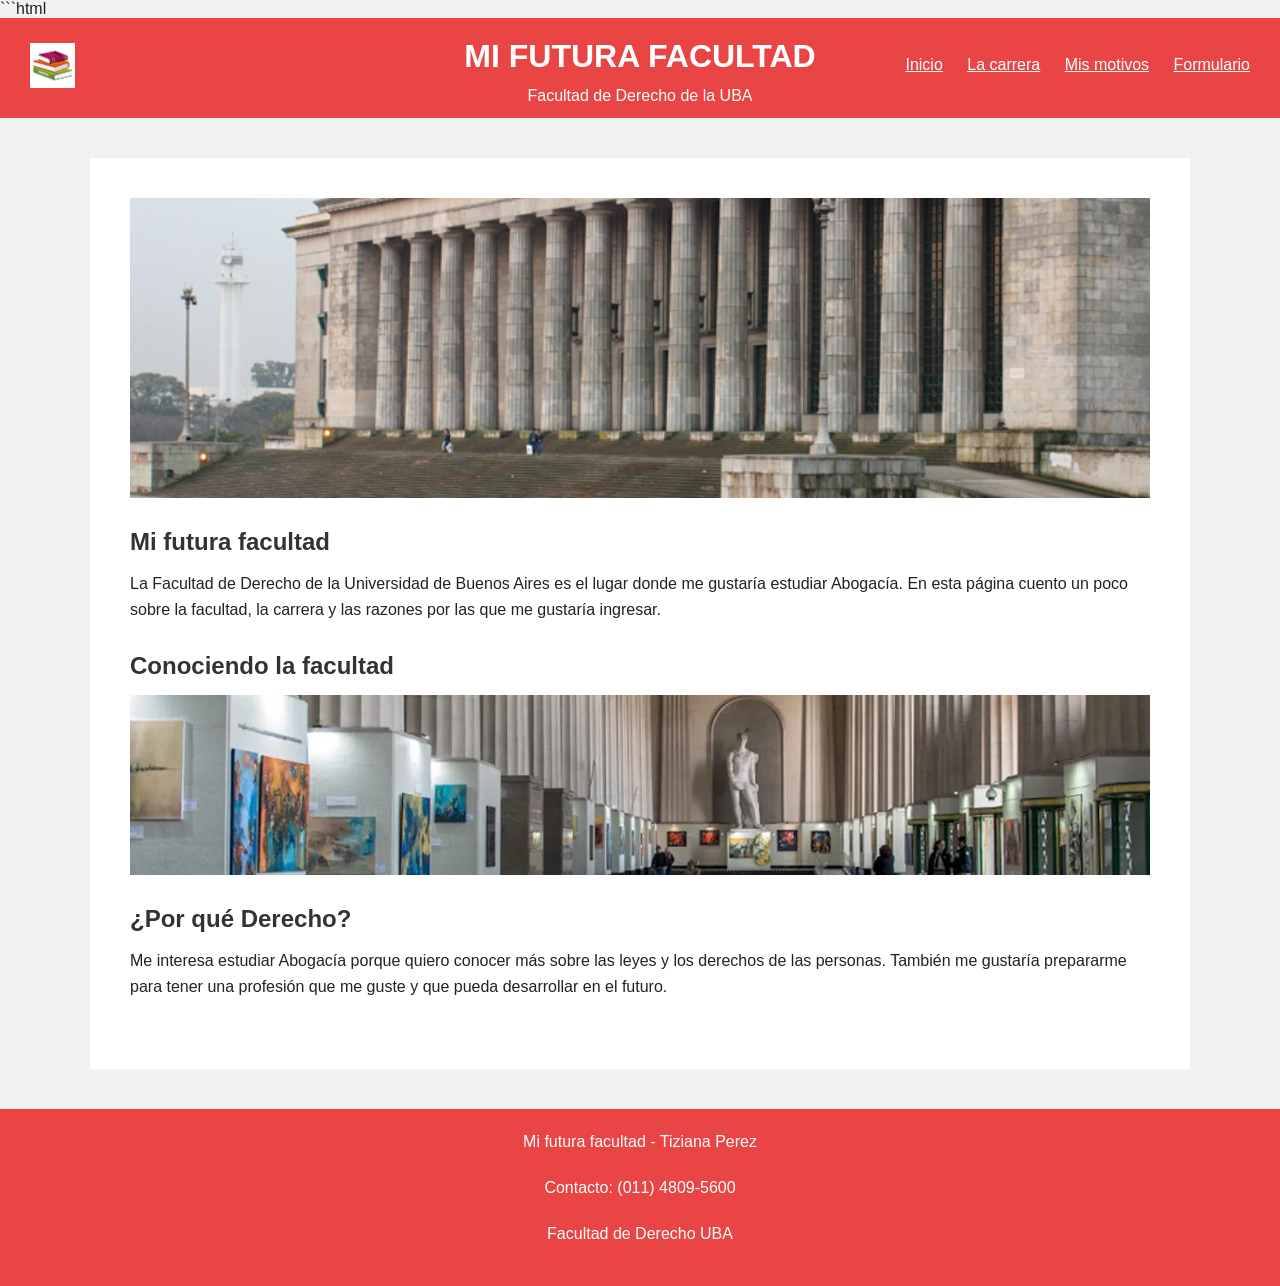
==== index.html @ 4159b077 "Add files via upload" ====
```html
<!DOCTYPE html>
<html lang="es">
<head>
    <meta charset="UTF-8">
    <meta name="viewport" content="width=device-width, initial-scale=1.0">
    <title>Mi futura facultad</title>
    <link rel="stylesheet" href="styles.css">
</head>

<body>

    <header>
        <img class="logo" src="imagenes/logo-libro.png" alt="Logo de un libro">

        <h1>MI FUTURA FACULTAD</h1>
        <p>Facultad de Derecho de la UBA</p>

        <nav>
            <a href="index.html">Inicio</a>
            <a href="carrera.html">La carrera</a>
            <a href="motivos.html">Mis motivos</a>
            <a href="formulario.html">Formulario</a>
        </nav>
    </header>

    <main>

        <div class="imagen-principal">
            <img src="imagenes/facultad.jpg" alt="Facultad de Derecho de la UBA">
        </div>

        <section>
            <h2>Mi futura facultad</h2>

            <p>
                La Facultad de Derecho de la Universidad de Buenos Aires es
                el lugar donde me gustaría estudiar Abogacía. En esta página
                cuento un poco sobre la facultad, la carrera y las razones
                por las que me gustaría ingresar.
            </p>
        </section>

        <section>
            <h2>Conociendo la facultad</h2>

            <div class="fotos">
                  <div class="fotos">
                <img src="imagenes/facultad2.jpg" alt="Edificio de la Facultad de Derecho">
            </div>
        </section>

        <section>
            <h2>¿Por qué Derecho?</h2>

            <p>
                Me interesa estudiar Abogacía porque quiero conocer más sobre
                las leyes y los derechos de las personas. También me gustaría
                prepararme para tener una profesión que me guste y que pueda
                desarrollar en el futuro.
            </p>
        </section>
    
    </main>

    <footer>
        <p>Mi futura facultad - Tiziana Perez</p>
        <p>Contacto: (011) 4809-5600</p>
        <p>Facultad de Derecho UBA</p>
    </footer>

</body>
</html>
---- styles.css ----
* {
    box-sizing: border-box;
    margin: 0;
    padding: 0;
}

body {
    font-family: Arial, sans-serif;
    background: #f2f2f2;
    color: #222;
}

header {
    background: #e94545;
    color: white;
    height: 100px;
    position: relative;
    padding: 20px;
    text-align: center;
}

header h1 {
    margin-bottom: 8px;
}

header p {
    margin: 0;
}

.logo {
    position: absolute;
    left: 30px;
    top: 25px;
    width: 45px;
    height: 45px;
    object-fit: contain;
}

nav {
    position: absolute;
    right: 30px;
    top: 38px;
}

nav a {
    color: white;
    text-decoration: underline;
    margin-left: 20px;
}

main {
    width: 90%;
    max-width: 1100px;
    margin: 40px auto;
    background: white;
    padding: 40px;
}

.imagen-principal img {
    width: 100%;
    height: 300px;
    object-fit: cover;
}

section {
    margin: 30px 0;
}

h2 {
    color: #333;
    margin-bottom: 15px;
}

p {
    line-height: 1.6;
    margin-bottom: 20px;
}

.fotos img {
    width: 100%;
    height: 180px;
    object-fit: cover;
}

.enlaces {
    text-align: center;
}

.enlaces a,
main a {
    color: #333;
    text-decoration: underline;
}

.enlaces a {
    margin: 0 15px;
}

footer {
    background: #e94545;
    color: white;
    text-align: center;
    padding: 20px;
    margin-top: 30px;
}
form {
    margin-top: 25px;
}

fieldset {
    border: 1px solid #ccc;
    padding: 20px;
    margin-bottom: 25px;
}

legend {
    font-weight: bold;
    padding: 0 8px;
}

fieldset div {
    margin-bottom: 18px;
}

label {
    display: block;
    margin-bottom: 7px;
}

input,
select,
textarea {
    width: 100%;
    padding: 10px;
    border: 1px solid #aaa;
    font-family: Arial, sans-serif;
}

input[type="radio"],
input[type="checkbox"] {
    width: auto;
    margin-right: 8px;
}

button {
    padding: 10px 18px;
    margin-right: 10px;
    border: none;
    background: #e94545;
    color: white;
    cursor: pointer;
}

button:hover {
    background: #c73535;
}
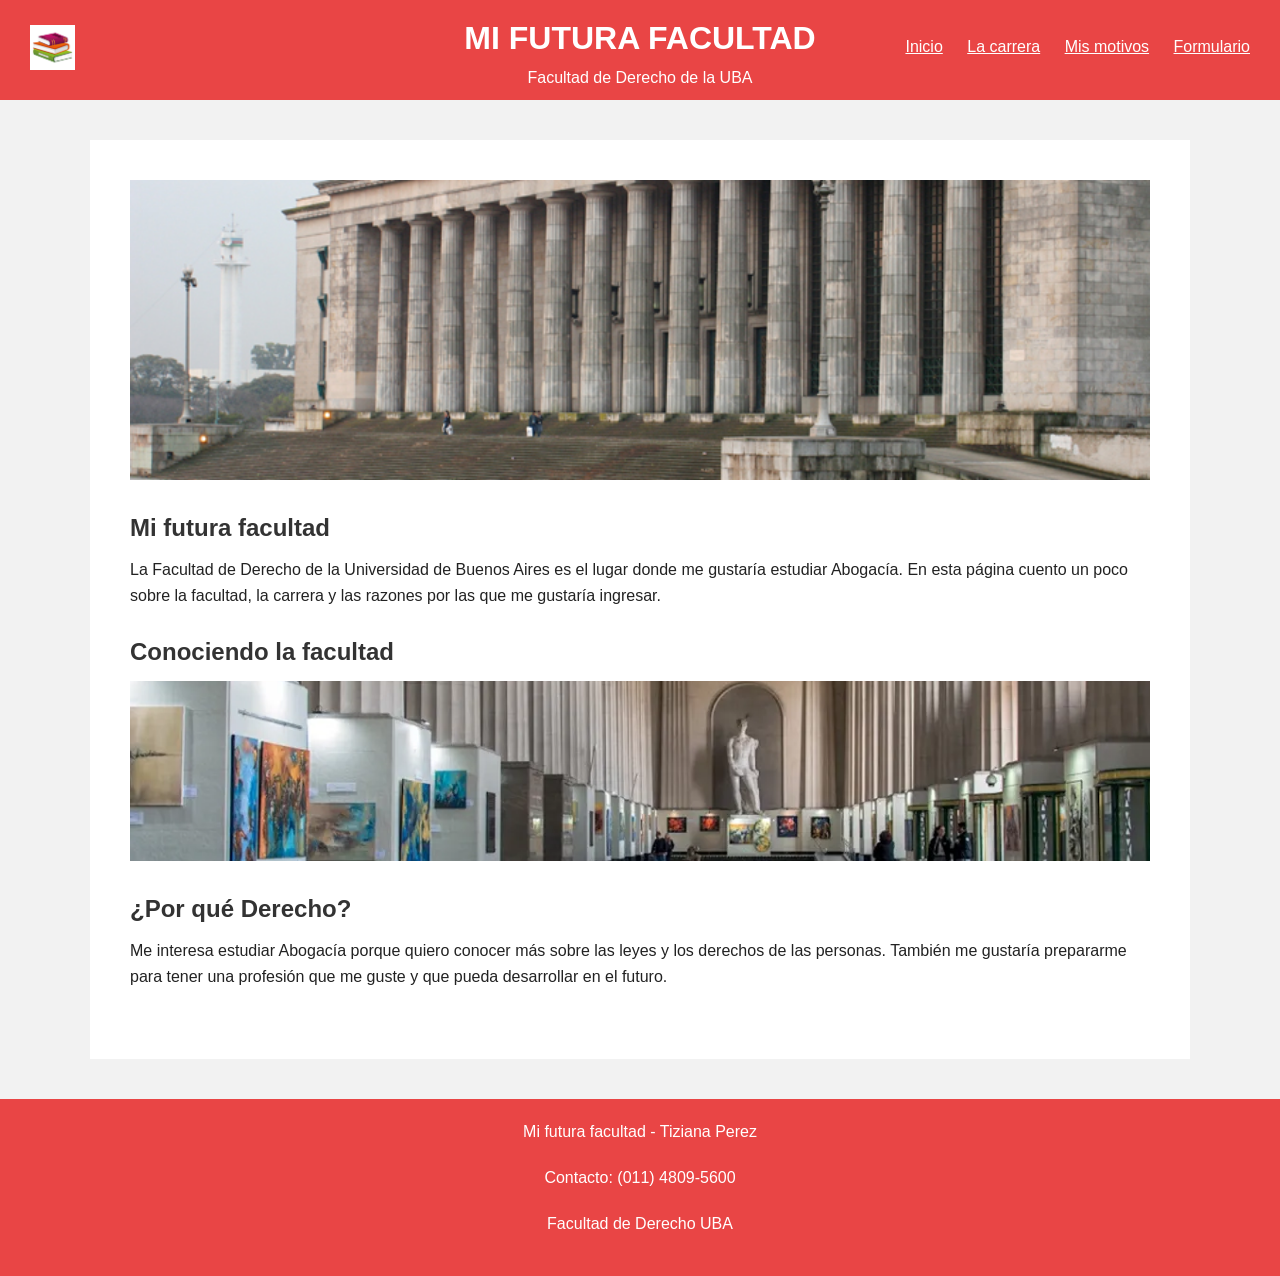
==== commit 3888c7e5: "Update index.html" ====
--- a/index.html
+++ b/index.html
@@ -1,4 +1,4 @@
-```html
+
 <!DOCTYPE html>
 <html lang="es">
 <head>
@@ -70,4 +70,4 @@
     </footer>
 
 </body>
-</html>+</html>
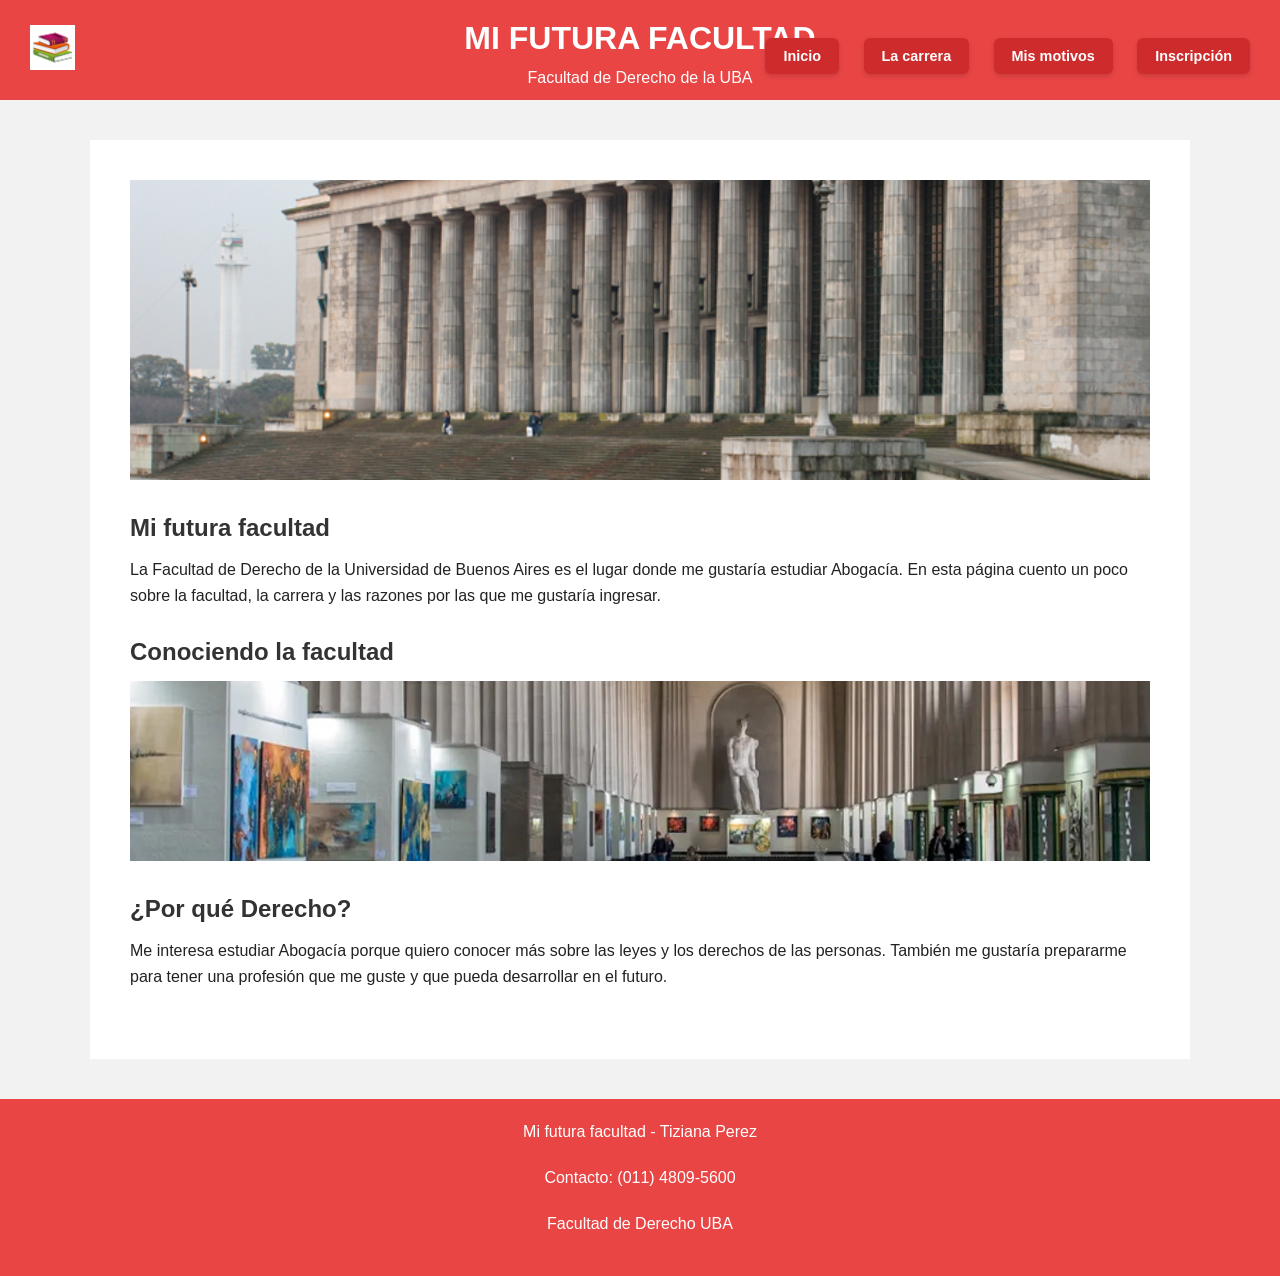
==== commit 9f9ed66c: "Change 'Formulario' link text to 'Inscripción'" ====
--- a/index.html
+++ b/index.html
@@ -17,10 +17,10 @@
         <p>Facultad de Derecho de la UBA</p>
 
         <nav>
-            <a href="index.html">Inicio</a>
-            <a href="carrera.html">La carrera</a>
-            <a href="motivos.html">Mis motivos</a>
-            <a href="formulario.html">Formulario</a>
+            <a href="index.html"class="btn">Inicio</a>
+            <a href="carrera.html"class="btn">La carrera</a>
+            <a href="motivos.html"class="btn">Mis motivos</a>
+            <a href="formulario.html"class="btn">Inscripción</a>
         </nav>
     </header>
 
@@ -71,3 +71,8 @@
 
 </body>
 </html>
+
+    </footer>
+
+</body>
+</html>
--- a/styles.css
+++ b/styles.css
@@ -154,4 +154,21 @@
 
 button:hover {
     background: #c73535;
-}+}
+
+.btn { display: inline-block;
+    background-color: #ce2c2c;
+    color: #ffffff;
+    font-weight: 600;
+    font-size: 0.9rem;
+    text-decoration: none;
+    padding: 10px 18px;
+    border-radius: 6px;
+    box-shadow: 0 2px 5px rgba(0, 0, 0, 0.15);
+    transition: background-color 0.3s ease;
+}
+.btn:hover {
+    background-color: #ff8383;
+    color: #ffffff;
+    transform: translateY(-2px);
+}
